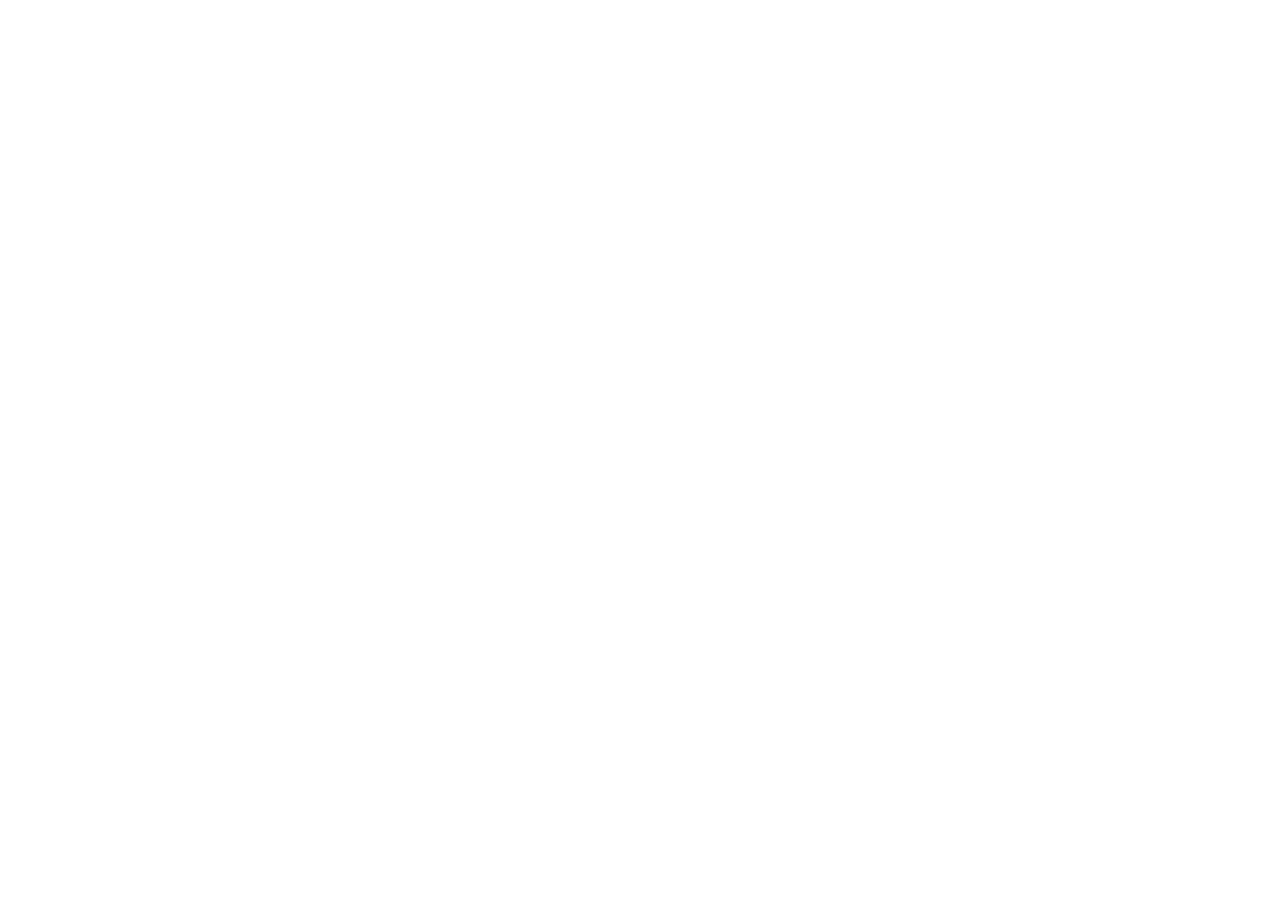
==== index.html @ 7688e4c4 "Initial commit" ====
<!DOCTYPE html>
<html lang="en">
  <head>
    <meta charset="UTF-8" />
    <meta name="viewport" content="width=device-width, initial-scale=1.0" />
    <title>Online Shopping</title>
    <link rel="stylesheet" href="style.css" />
    <script src="src/main.js" defer></script>
  </head>
  <body></body>
</html>
---- style.css ----
:root {
  /* color */
  --color-black: #3f454d;
  --color-white: #ffffff;
  --color-blue: #3b88c3;
  --color-yellow: #fbbe28;
  --color-pink: #fd7f84;
  --color-light-grey: #dfdfdf;
}

* {
  box-sizing: border-box;
}
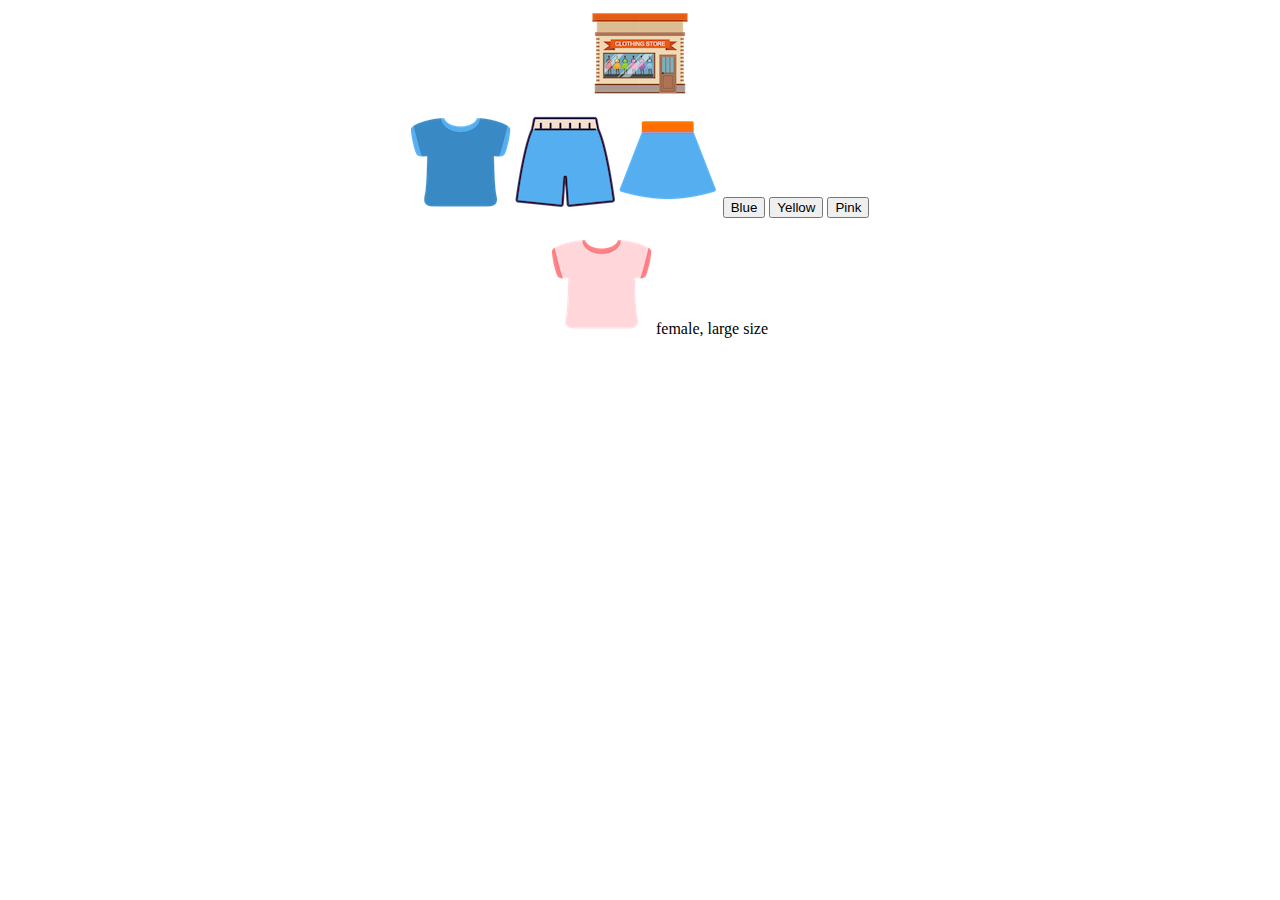
==== commit 9cb5b54e: "html ver1" ====
--- a/index.html
+++ b/index.html
@@ -7,5 +7,25 @@
     <link rel="stylesheet" href="style.css" />
     <script src="src/main.js" defer></script>
   </head>
-  <body></body>
+  <body>
+    <header class="logo">
+      <img src="img/logo.png" alt="logo">
+    </header>
+    <section class="filter">
+      <img src="img/blue_t.png" alt="">
+      <img src="img/blue_p.png" alt="">
+      <img src="img/blue_s.png" alt="">
+      <button>Blue</button>
+      <button>Yellow</button>
+      <button>Pink</button>
+    </section>
+    <section class="list">
+      <ul>
+        <li>
+          <img src="img/pink_t.png" alt="">
+          female, large size
+        </li>
+      </ul>
+    </section>
+  </body>
 </html>
--- a/style.css
+++ b/style.css
@@ -10,4 +10,9 @@
 
 * {
   box-sizing: border-box;
+  text-align: center;
 }
+
+ul {
+  list-style: none;
+}
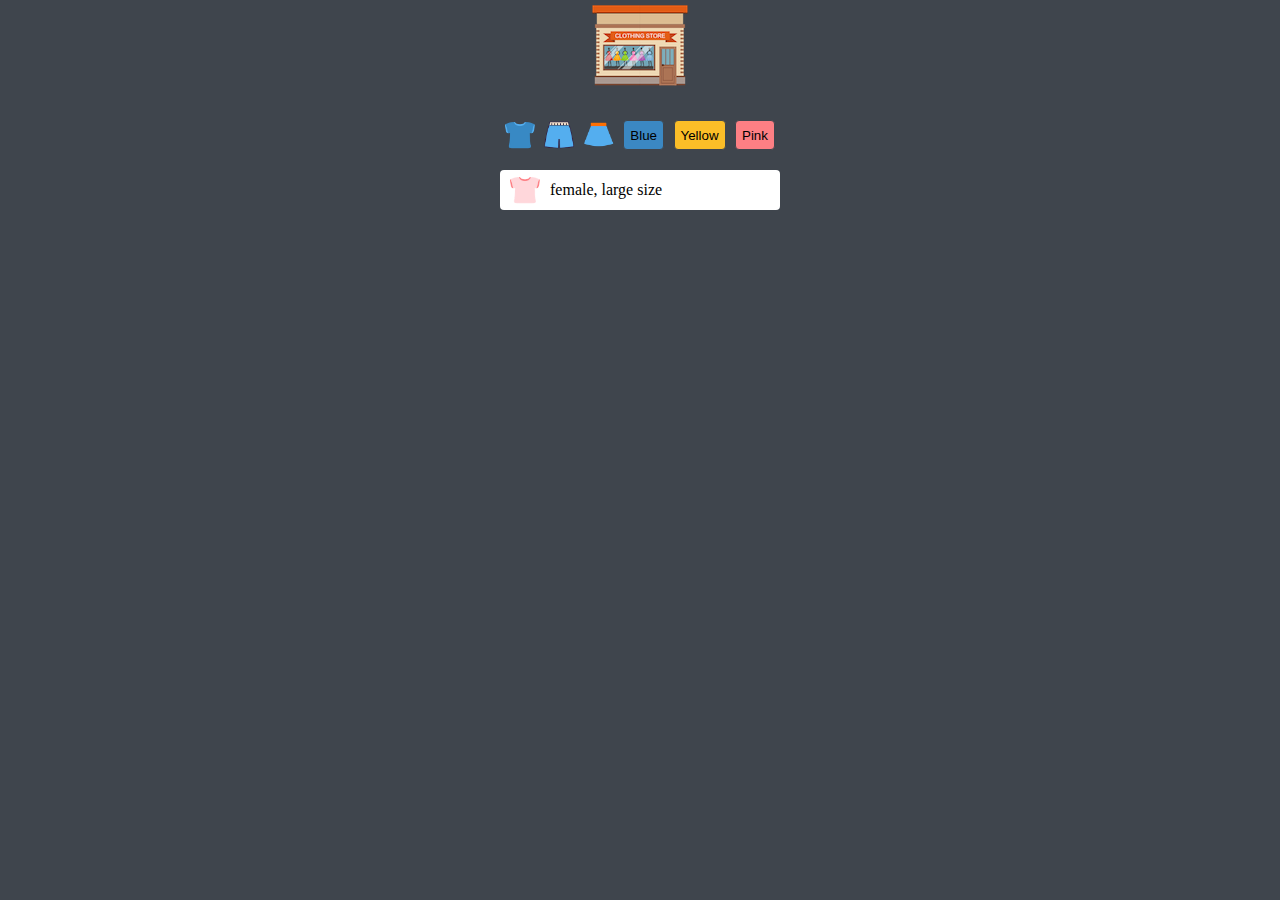
==== commit a06b5e1a: "css update" ====
--- a/index.html
+++ b/index.html
@@ -8,21 +8,21 @@
     <script src="src/main.js" defer></script>
   </head>
   <body>
-    <header class="logo">
-      <img src="img/logo.png" alt="logo">
+    <header class="header">
+      <img class="logo" src="img/logo.png" alt="logo">
     </header>
     <section class="filter">
-      <img src="img/blue_t.png" alt="">
-      <img src="img/blue_p.png" alt="">
-      <img src="img/blue_s.png" alt="">
-      <button>Blue</button>
-      <button>Yellow</button>
-      <button>Pink</button>
+      <img class="blue tshirt" src="img/blue_t.png" alt="">
+      <img class="blue pant" src="img/blue_p.png" alt="">
+      <img class="blue skirt" src="img/blue_s.png" alt="">
+      <button class="blueBtn">Blue</button>
+      <button class="yellowBtn">Yellow</button>
+      <button class="pinkBtn">Pink</button>
     </section>
     <section class="list">
       <ul>
         <li>
-          <img src="img/pink_t.png" alt="">
+          <img class="pink tshirt" src="img/pink_t.png" alt="">
           female, large size
         </li>
       </ul>
--- a/style.css
+++ b/style.css
@@ -10,9 +10,81 @@
 
 * {
   box-sizing: border-box;
+}
+
+body {
+  background-color: #3f454d;
   text-align: center;
+  align-items: center;
+  width: 350px;
+  margin: auto;
+}
+
+.header {
+  display: flex;
+  justify-content: center;
+}
+
+button {
+  border: 1px solid #3f454d;
+  text-decoration: none;
+  border-radius: 4px;
+}
+
+img, button{
+  display: block;
+}
+
+.filter {
+  justify-content: space-between;
+  margin: 20px 40px;
+  display: flex;
+}
+
+.filter button {
+  height: 30px;
+}
+
+.blueBtn {
+  background-color: #3b88c3;
+}
+
+.yellowBtn {
+  background-color: #fbbe28;
+}
+
+.pinkBtn {
+  background-color: #fd7f84;
+}
+
+.filter img {
+  width: 30px;
+  height: 30px;
+}
+
+.list {
+  margin: auto;
+  width: 280px;
+}
+
+.list img {
+  width: 30px;
+  height: 30px;
+  margin: 0 10px;
 }
 
 ul {
+  margin: 0;
+  padding: 0px;
   list-style: none;
 }
+
+li {
+  display: flex;
+  text-align: left;
+  background-color: white;
+  padding: 5px 0;
+  border-radius: 4px;
+  line-height: 30px;
+}
+
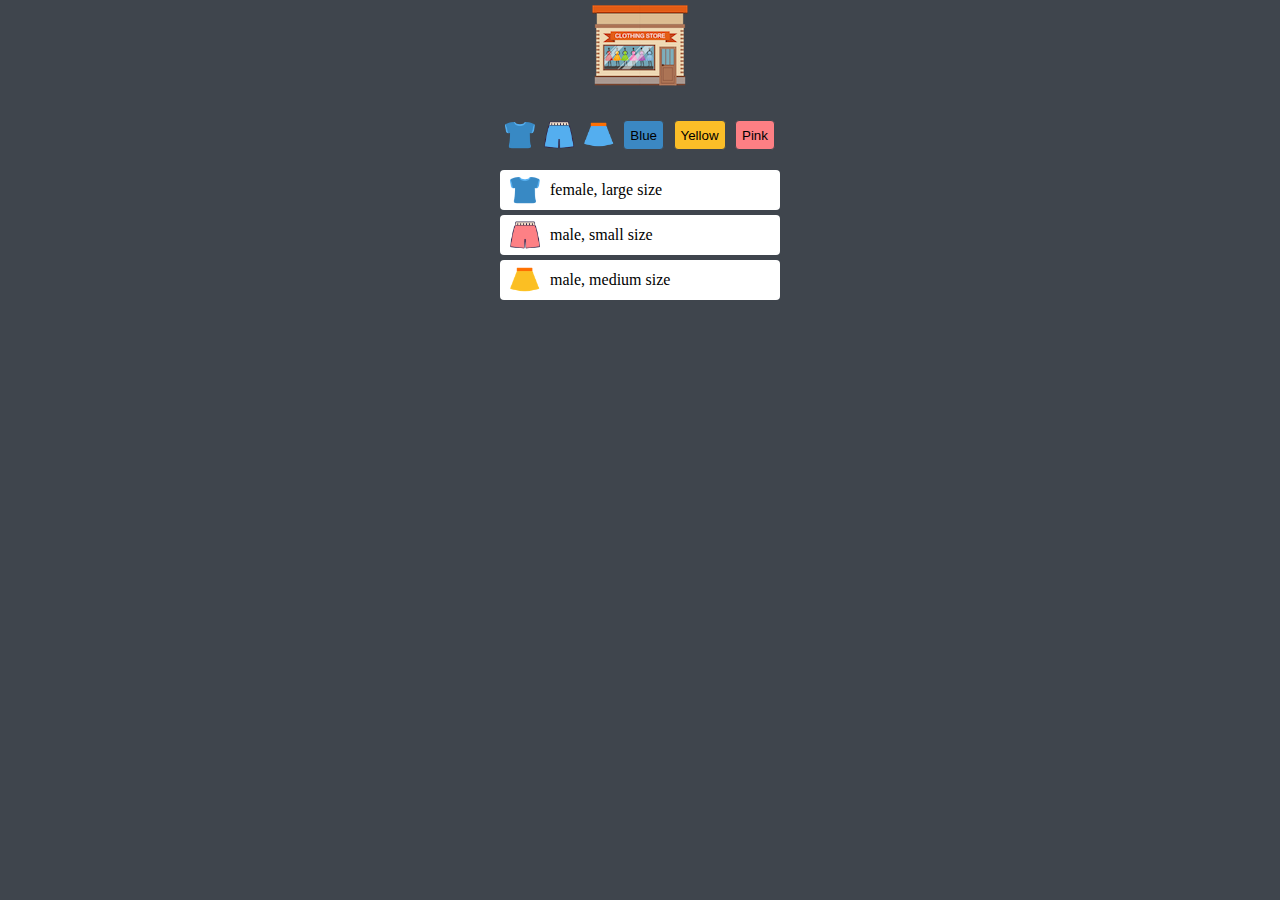
==== commit 77fb70c7: "Create Item class& add to list" ====
--- a/index.html
+++ b/index.html
@@ -19,12 +19,12 @@
       <button class="yellowBtn">Yellow</button>
       <button class="pinkBtn">Pink</button>
     </section>
-    <section class="list">
-      <ul>
-        <li>
+    <section class="list-section">
+      <ul class="list">
+        <!-- <li>
           <img class="pink tshirt" src="img/pink_t.png" alt="">
           female, large size
-        </li>
+        </li> -->
       </ul>
     </section>
   </body>
--- a/style.css
+++ b/style.css
@@ -29,6 +29,11 @@
   border: 1px solid #3f454d;
   text-decoration: none;
   border-radius: 4px;
+  cursor: pointer;
+}
+
+button:hover {
+  transform: scale(1.1);
 }
 
 img, button{
@@ -60,9 +65,14 @@
 .filter img {
   width: 30px;
   height: 30px;
+  cursor: pointer;
 }
 
-.list {
+.filter img:hover {
+  transform: scale(1.1);
+}
+
+.list-section {
   margin: auto;
   width: 280px;
 }
@@ -86,5 +96,6 @@
   padding: 5px 0;
   border-radius: 4px;
   line-height: 30px;
+  margin-bottom: 5px;
 }
 
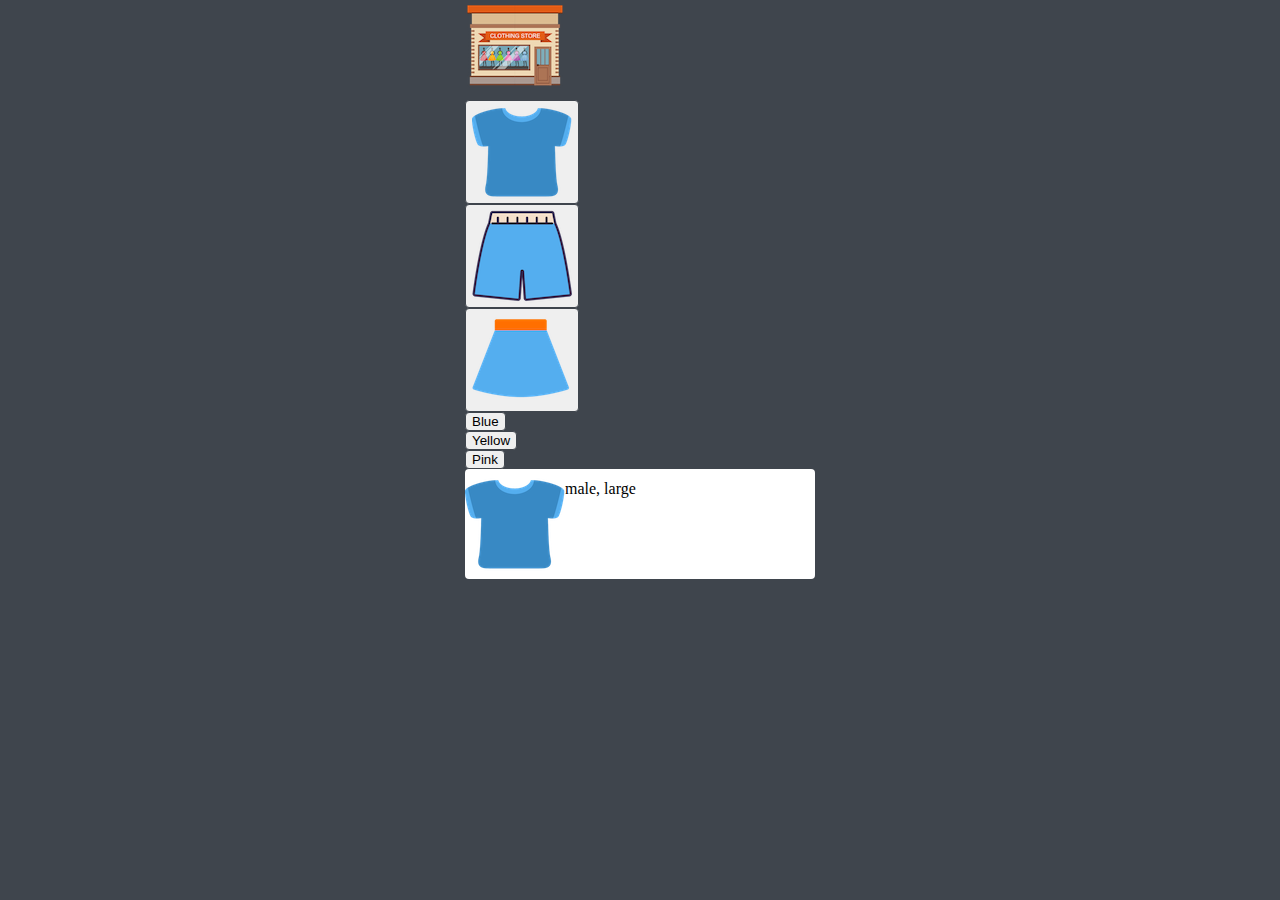
==== commit f5048df4: "Update index.html" ====
--- a/index.html
+++ b/index.html
@@ -8,24 +8,21 @@
     <script src="src/main.js" defer></script>
   </head>
   <body>
-    <header class="header">
-      <img class="logo" src="img/logo.png" alt="logo">
-    </header>
-    <section class="filter">
-      <img class="blue tshirt" src="img/blue_t.png" alt="">
-      <img class="blue pant" src="img/blue_p.png" alt="">
-      <img class="blue skirt" src="img/blue_s.png" alt="">
-      <button class="blueBtn">Blue</button>
-      <button class="yellowBtn">Yellow</button>
-      <button class="pinkBtn">Pink</button>
-    </section>
-    <section class="list-section">
-      <ul class="list">
-        <!-- <li>
-          <img class="pink tshirt" src="img/pink_t.png" alt="">
-          female, large size
-        </li> -->
-      </ul>
-    </section>
+    <!-- Logo -->
+    <img src="img/logo.png" alt="Logo" class="logo">
+    <!-- Button -->
+    <button class="btn"><img src="img/blue_t.png" alt="tshirt"></button>
+    <button class="btn"><img src="img/blue_p.png" alt="pants"></button>
+    <button class="btn"><img src="img/blue_s.png" alt="skirt"></button>
+    <button class="btn colorBtn blue">Blue</button>
+    <button class="btn colorBtn yellow">Yellow</button>
+    <button class="btn colorBtn pink">Pink</button>
+    <!-- Items -->
+    <ul class="items">
+      <li class="item">
+        <img src="img/blue_t.png" alt="tshirt" class="item__thumbnail">
+        <span class="item__description">male, large</span>
+      </li>
+    </ul>
   </body>
 </html>
--- a/style.css
+++ b/style.css
@@ -99,3 +99,7 @@
   margin-bottom: 5px;
 }
 
+li:hover{
+  transform: scale(1.05);
+}
+
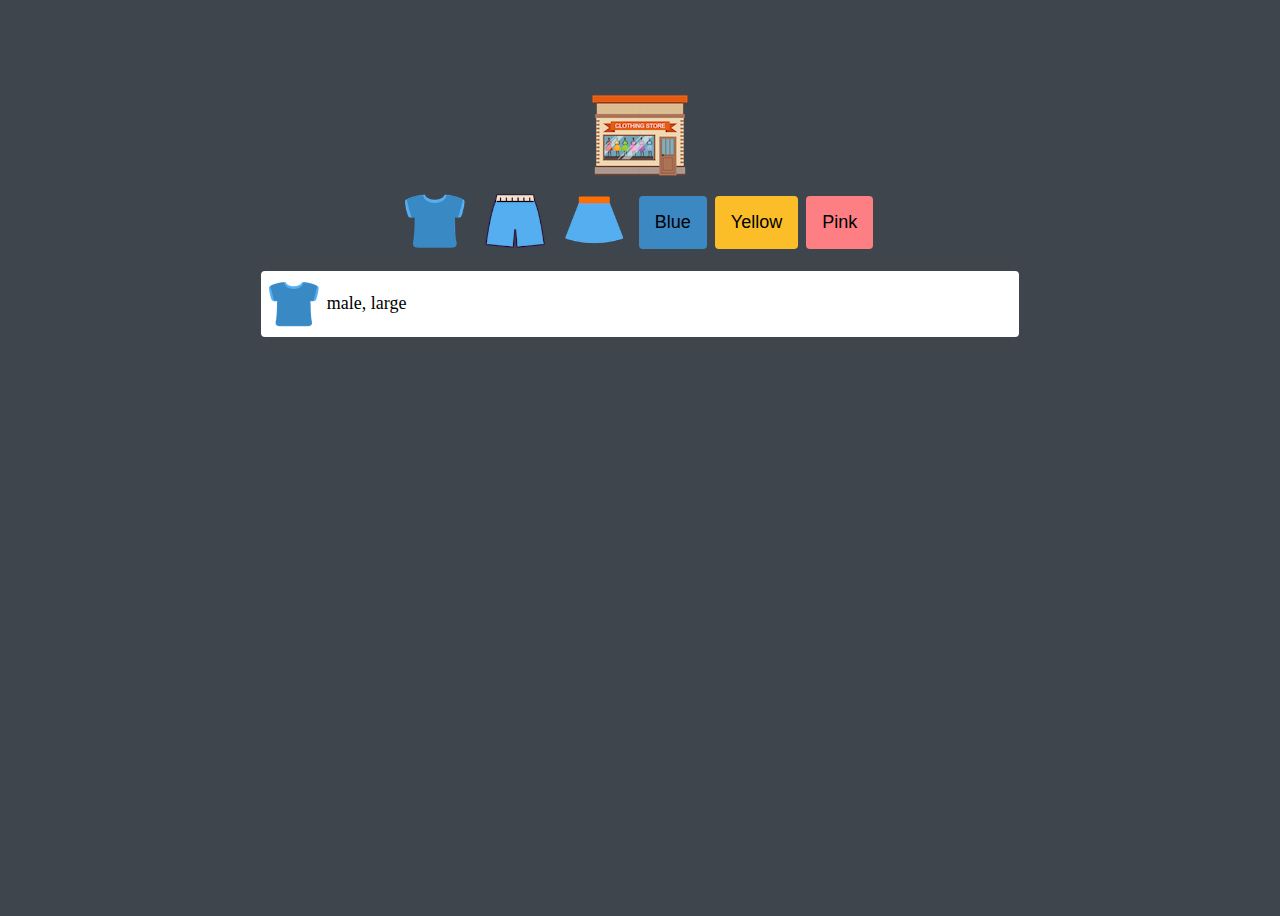
==== commit 0510dd7e: "css part" ====
--- a/index.html
+++ b/index.html
@@ -11,12 +11,15 @@
     <!-- Logo -->
     <img src="img/logo.png" alt="Logo" class="logo">
     <!-- Button -->
-    <button class="btn"><img src="img/blue_t.png" alt="tshirt"></button>
-    <button class="btn"><img src="img/blue_p.png" alt="pants"></button>
-    <button class="btn"><img src="img/blue_s.png" alt="skirt"></button>
-    <button class="btn colorBtn blue">Blue</button>
-    <button class="btn colorBtn yellow">Yellow</button>
-    <button class="btn colorBtn pink">Pink</button>
+    <section class="buttons">
+      <button class="btn"><img class="imgBtn" src="img/blue_t.png" alt="tshirt"></button>
+      <button class="btn"><img class="imgBtn" src="img/blue_p.png" alt="pants"></button>
+      <button class="btn"><img class="imgBtn" src="img/blue_s.png" alt="skirt"></button>
+      <button class="btn colorBtn blue">Blue</button>
+      <button class="btn colorBtn yellow">Yellow</button>
+      <button class="btn colorBtn pink">Pink</button>
+    </section>
+
     <!-- Items -->
     <ul class="items">
       <li class="item">
--- a/style.css
+++ b/style.css
@@ -6,100 +6,97 @@
   --color-yellow: #fbbe28;
   --color-pink: #fd7f84;
   --color-light-grey: #dfdfdf;
-}
 
-* {
-  box-sizing: border-box;
+  /* size */
+  --base-space: 8px;
+  --size-button: 60px;
+  --size-border: 4px;
+  --size-thumbnail: 50px;
+  --font-size: 18px;
+
+  /* annimation */
+  --animation-duration: 300ms;
 }
 
 body {
-  background-color: #3f454d;
-  text-align: center;
+  height: 100vh;
+  background-color: var(--color-black);
+  display: flex;
+  flex-direction: column;
+  justify-content: center;
   align-items: center;
-  width: 350px;
-  margin: auto;
 }
 
-.header {
-  display: flex;
-  justify-content: center;
+.logo {
+  cursor: pointer;
+  transition: transform var(--animation-duration) ease;
 }
 
-button {
-  border: 1px solid #3f454d;
-  text-decoration: none;
-  border-radius: 4px;
+.btn {
+  background-color: transparent;
+  border: none;
+  outline: none;
   cursor: pointer;
+  transition: transform var(--animation-duration) ease;
+  margin-right: var(--base-space);
 }
 
-button:hover {
+.btn:hover,
+.logo:hover {
   transform: scale(1.1);
 }
 
-img, button{
-  display: block;
+.buttons {
+  display: flex;
+  align-items: center;
 }
 
-.filter {
-  justify-content: space-between;
-  margin: 20px 40px;
-  display: flex;
+.imgBtn {
+  width: var(--size-button);
+  height: var(--size-button);
 }
 
-.filter button {
-  height: 30px;
+.colorBtn {
+  font-size: var(--font-size);
+  padding: calc(var(--base-space) *2);
+  border-radius: var(--size-border);
 }
 
-.blueBtn {
-  background-color: #3b88c3;
+.blue {
+  background-color: var(--color-blue);
 }
 
-.yellowBtn {
-  background-color: #fbbe28;
+.yellow {
+  background-color: var(--color-yellow);
 }
 
-.pinkBtn {
-  background-color: #fd7f84;
+.pink {
+  background-color: var(--color-pink);
 }
 
-.filter img {
-  width: 30px;
-  height: 30px;
-  cursor: pointer;
+.items {
+  width: 60%;
+  height: 60%;
+  list-style: none;
+  padding-left: 0;
+  overflow-y: scroll;
 }
 
-.filter img:hover {
-  transform: scale(1.1);
+.item {
+  background-color: var(--color-white);
+  display: flex;
+  align-items: center;
+  padding: var(--base-space);
+  margin-bottom: var(--base-space);
+  border-radius: var(--size-border);
 }
 
-.list-section {
-  margin: auto;
-  width: 280px;
+.item__thumbnail {
+  width: var(--size-thumbnail);
+  height: var(--size-thumbnail);
 }
 
-.list img {
-  width: 30px;
-  height: 30px;
-  margin: 0 10px;
-}
-
-ul {
-  margin: 0;
-  padding: 0px;
-  list-style: none;
-}
-
-li {
-  display: flex;
-  text-align: left;
-  background-color: white;
-  padding: 5px 0;
-  border-radius: 4px;
-  line-height: 30px;
-  margin-bottom: 5px;
-}
-
-li:hover{
-  transform: scale(1.05);
-}
-
+.item__description {
+  margin-left: var(--base-space);
+  font-size: var(--font-size);
+}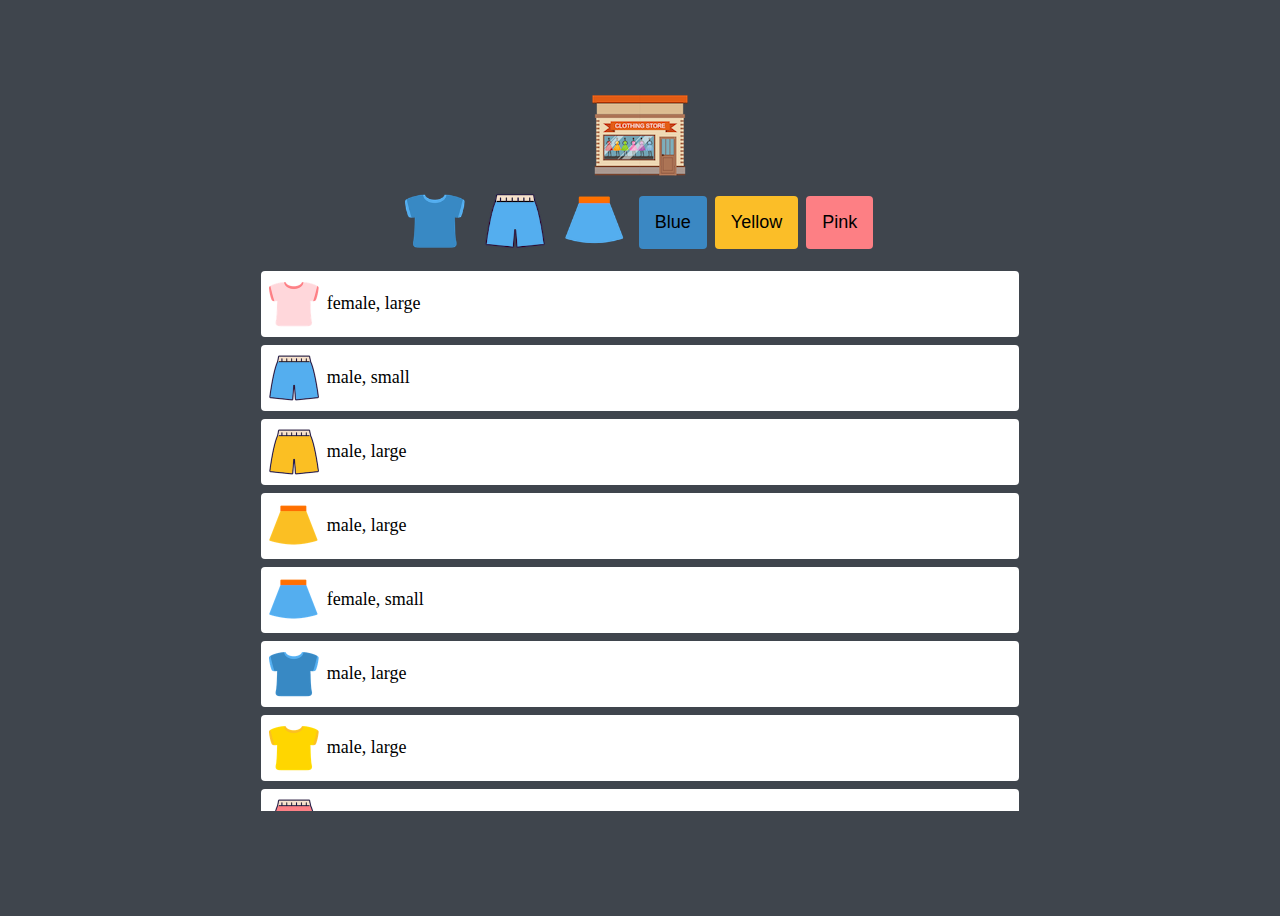
==== commit 1714705a: "Update index.html" ====
--- a/index.html
+++ b/index.html
@@ -12,20 +12,17 @@
     <img src="img/logo.png" alt="Logo" class="logo">
     <!-- Button -->
     <section class="buttons">
-      <button class="btn"><img class="imgBtn" src="img/blue_t.png" alt="tshirt"></button>
-      <button class="btn"><img class="imgBtn" src="img/blue_p.png" alt="pants"></button>
-      <button class="btn"><img class="imgBtn" src="img/blue_s.png" alt="skirt"></button>
-      <button class="btn colorBtn blue">Blue</button>
-      <button class="btn colorBtn yellow">Yellow</button>
-      <button class="btn colorBtn pink">Pink</button>
+      <button class="btn"><img class="imgBtn" data-key="type" data-value="tshirt" src="img/blue_t.png" alt="tshirt"></button>
+      <button class="btn"><img class="imgBtn" data-key="type" data-value="pants" src="img/blue_p.png" alt="pants"></button>
+      <button class="btn"><img class="imgBtn" data-key="type" data-value="skirt" src="img/blue_s.png" alt="skirt"></button>
+      <button class="btn colorBtn blue" data-key="color" data-value="blue" >Blue</button>
+      <button class="btn colorBtn yellow" data-key="color" data-value="yellow">Yellow</button>
+      <button class="btn colorBtn pink" data-key="color" data-value="pink">Pink</button>
     </section>
 
     <!-- Items -->
     <ul class="items">
-      <li class="item">
-        <img src="img/blue_t.png" alt="tshirt" class="item__thumbnail">
-        <span class="item__description">male, large</span>
-      </li>
+
     </ul>
   </body>
 </html>
